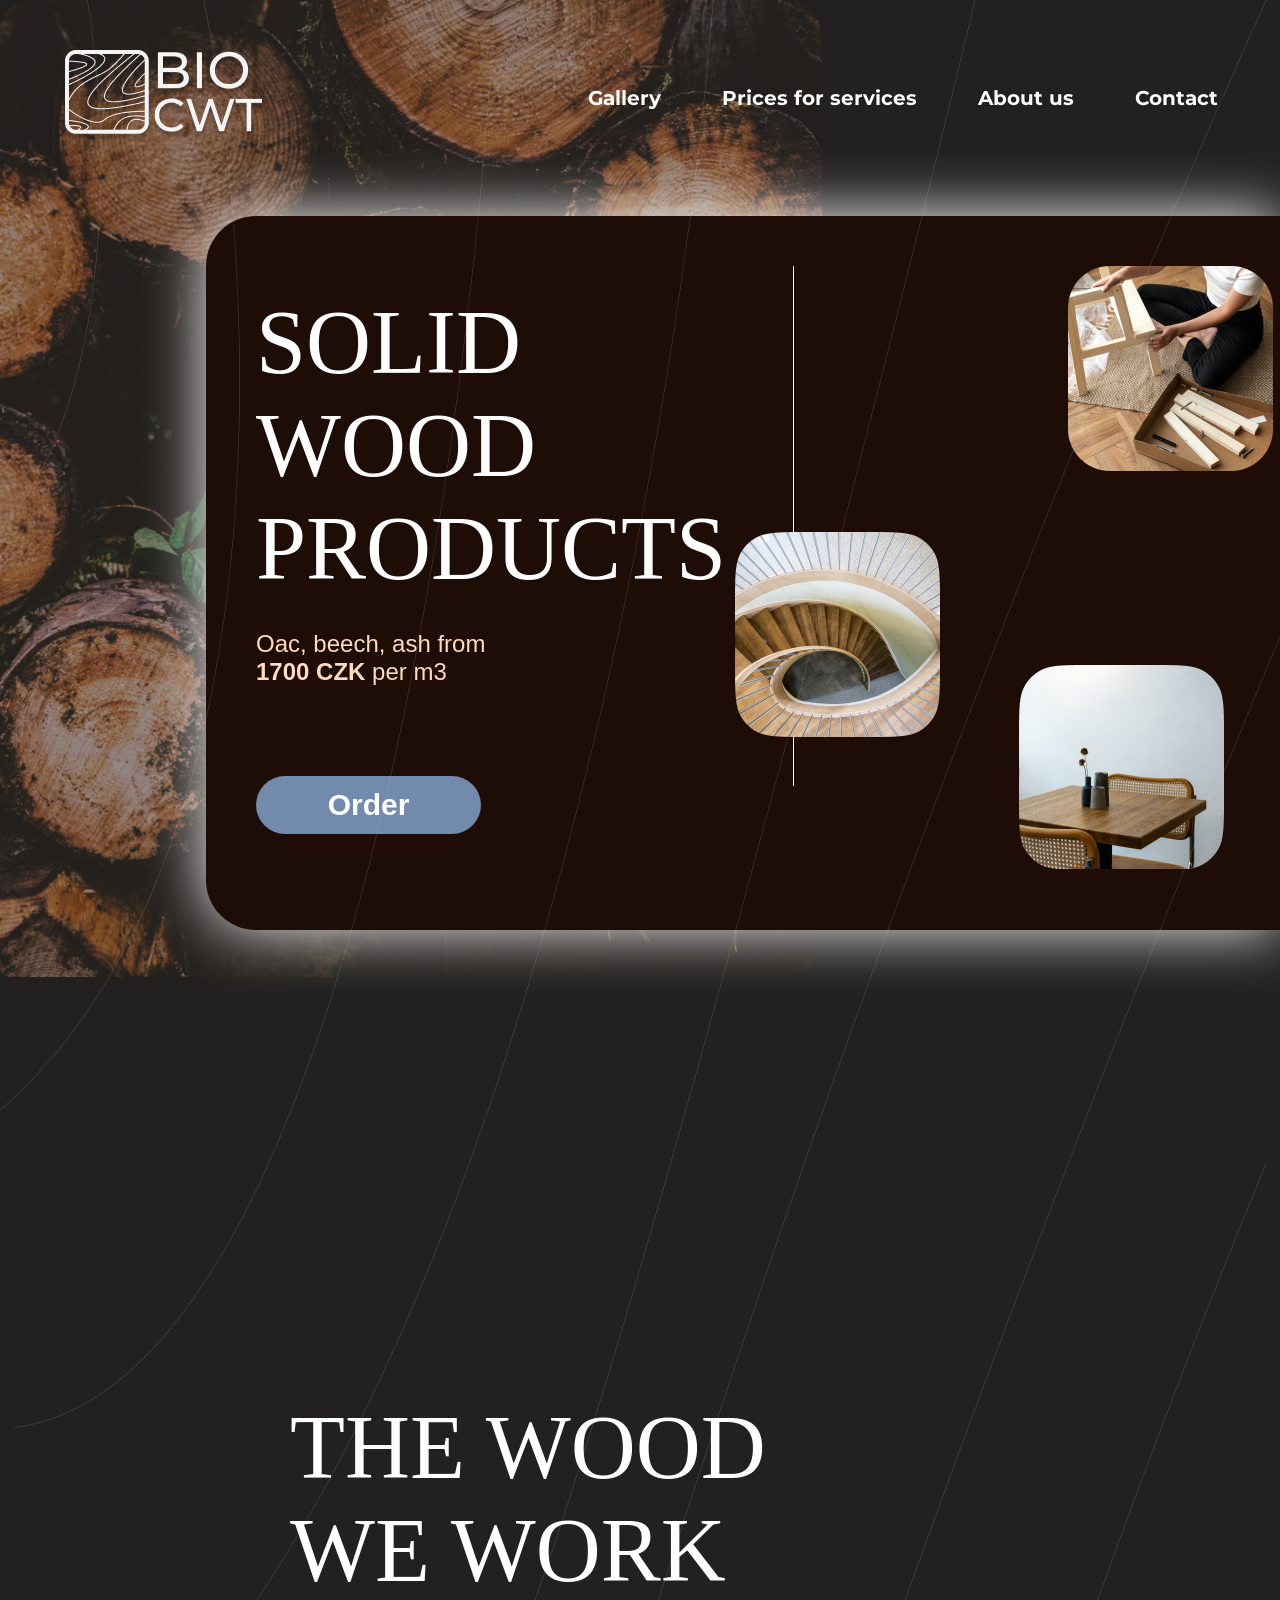
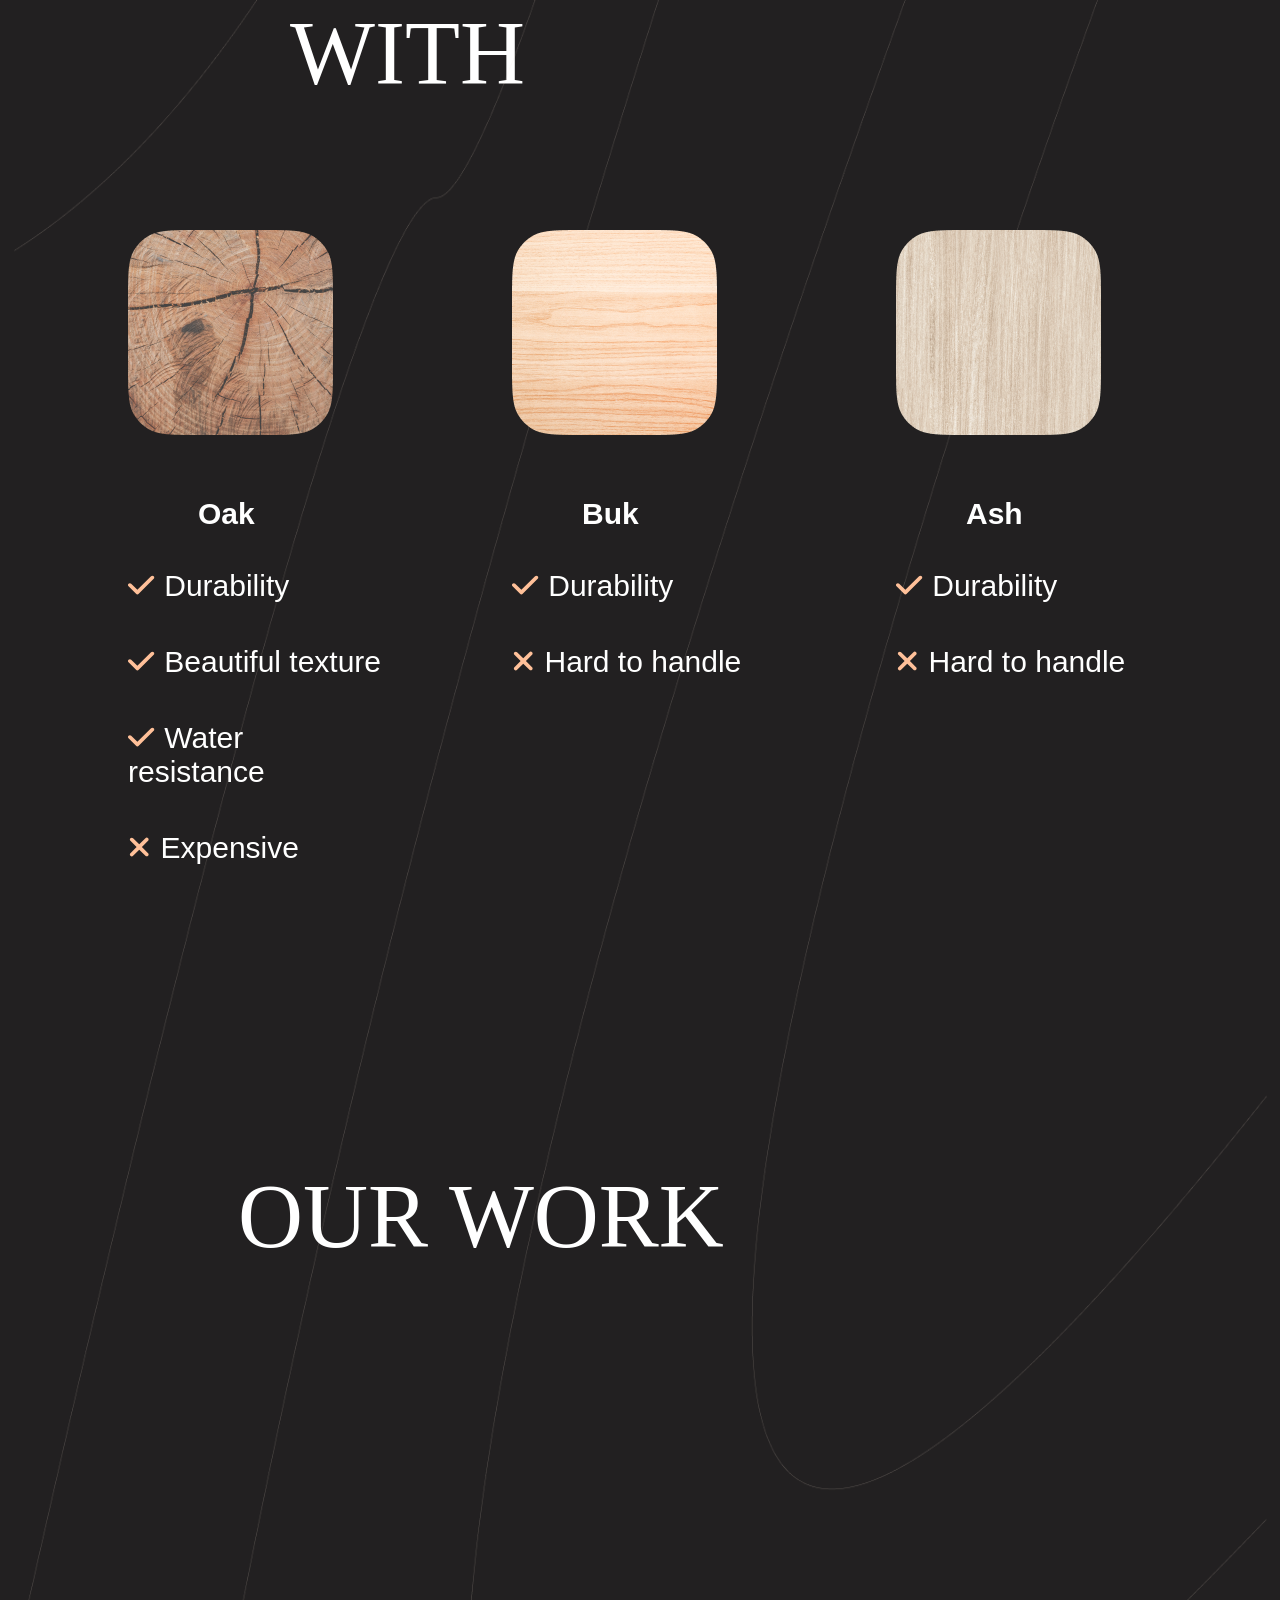
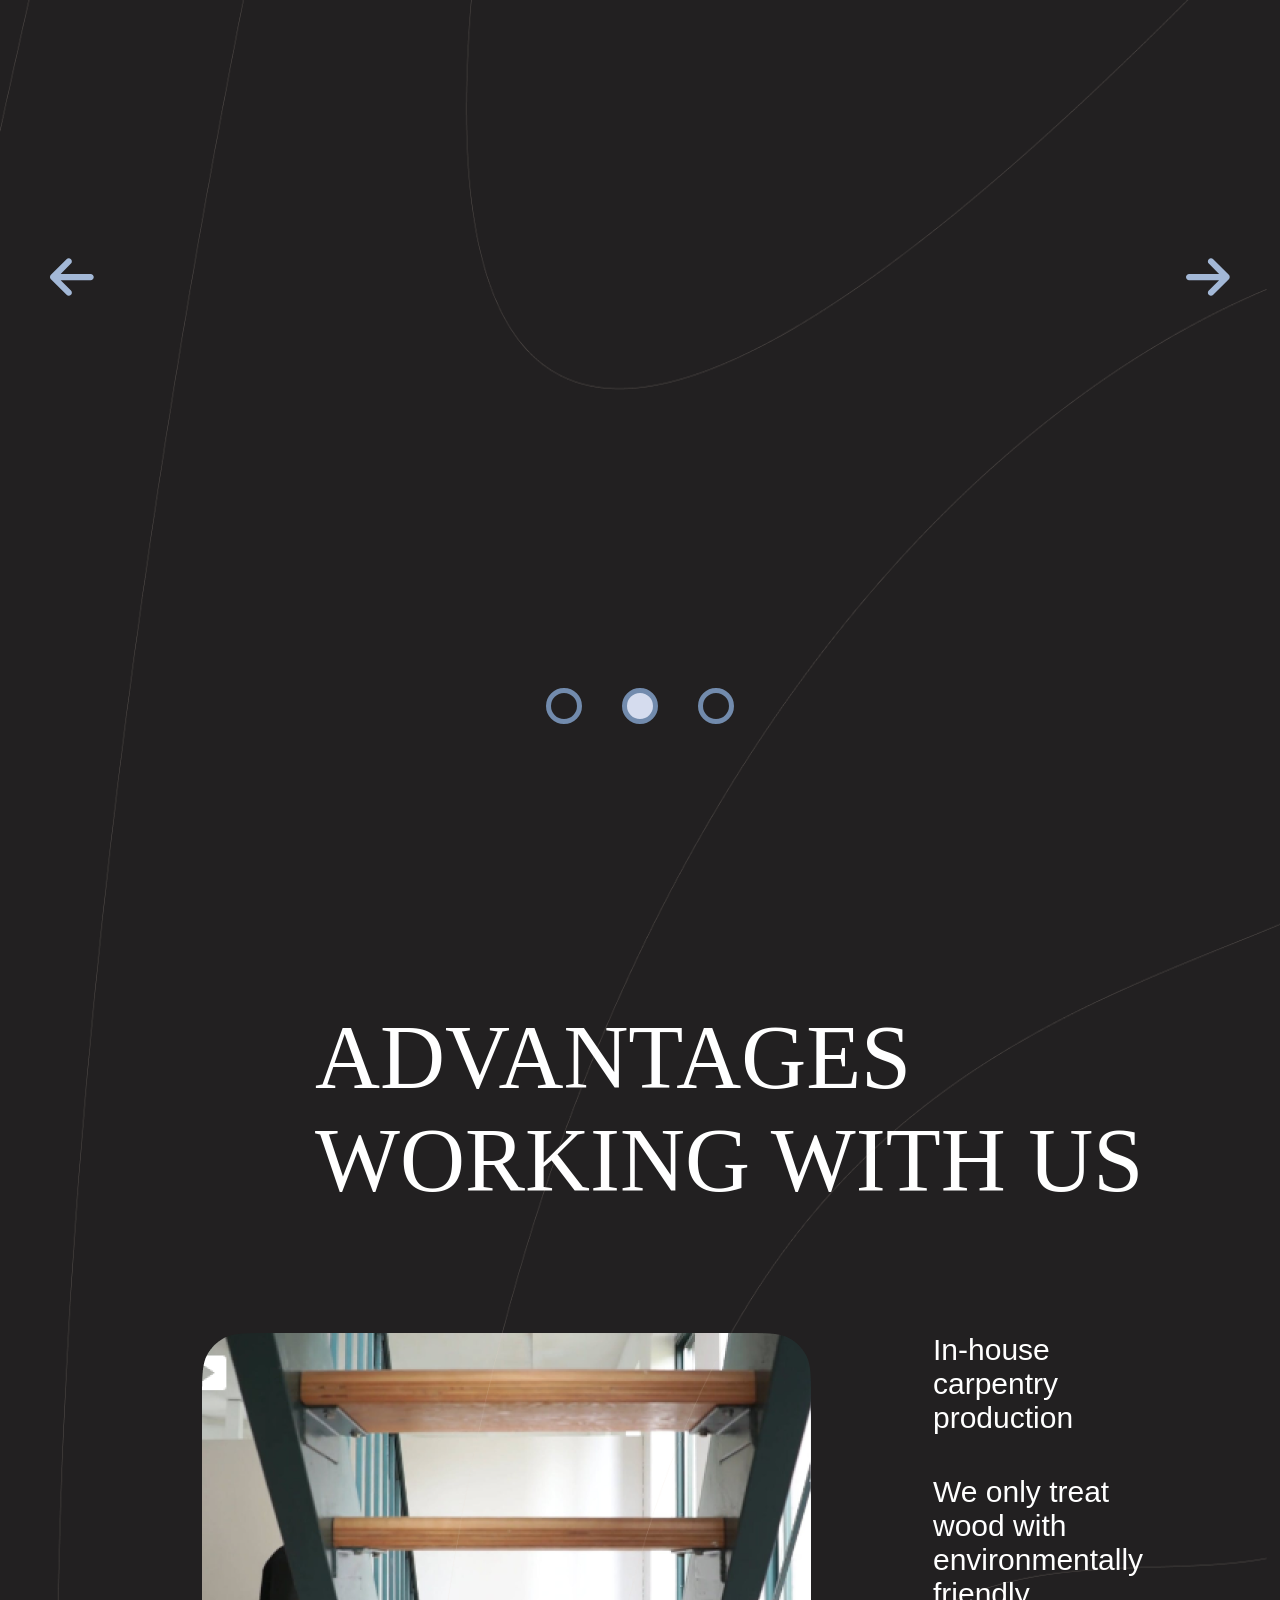
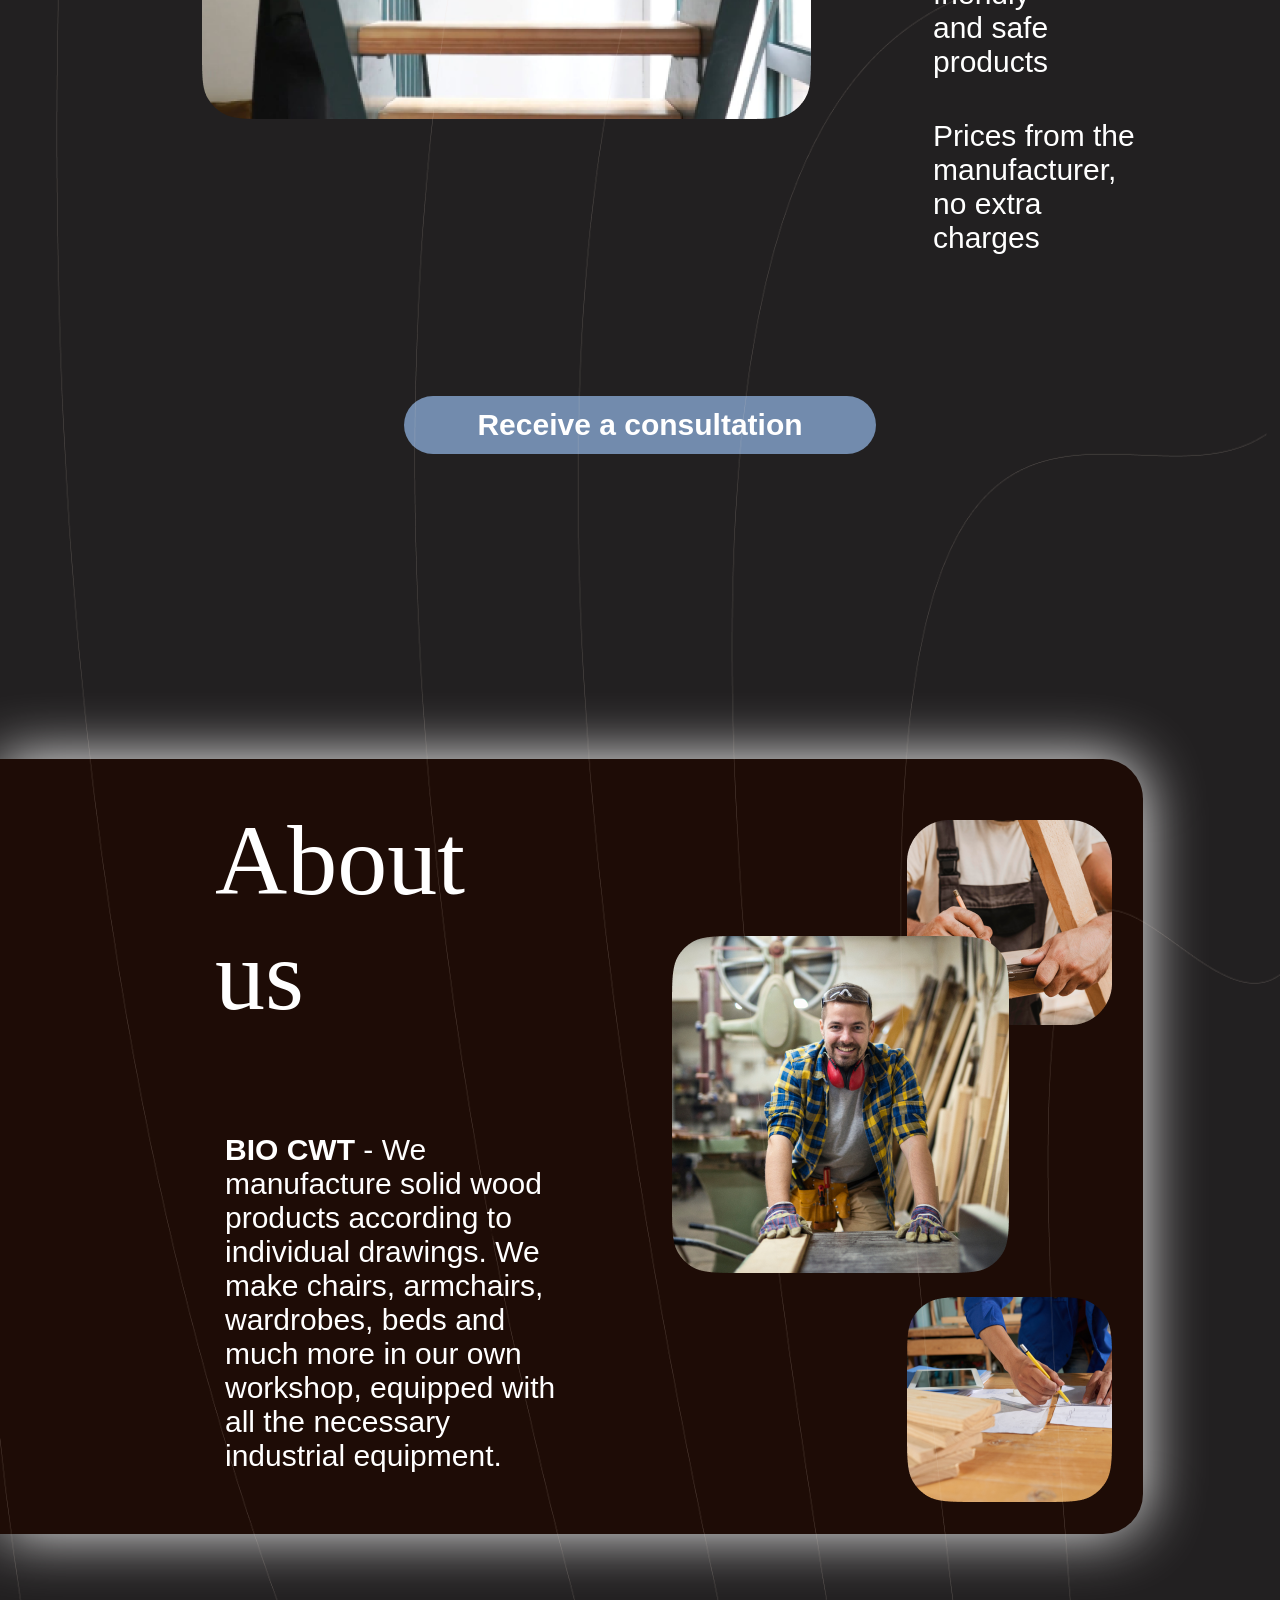
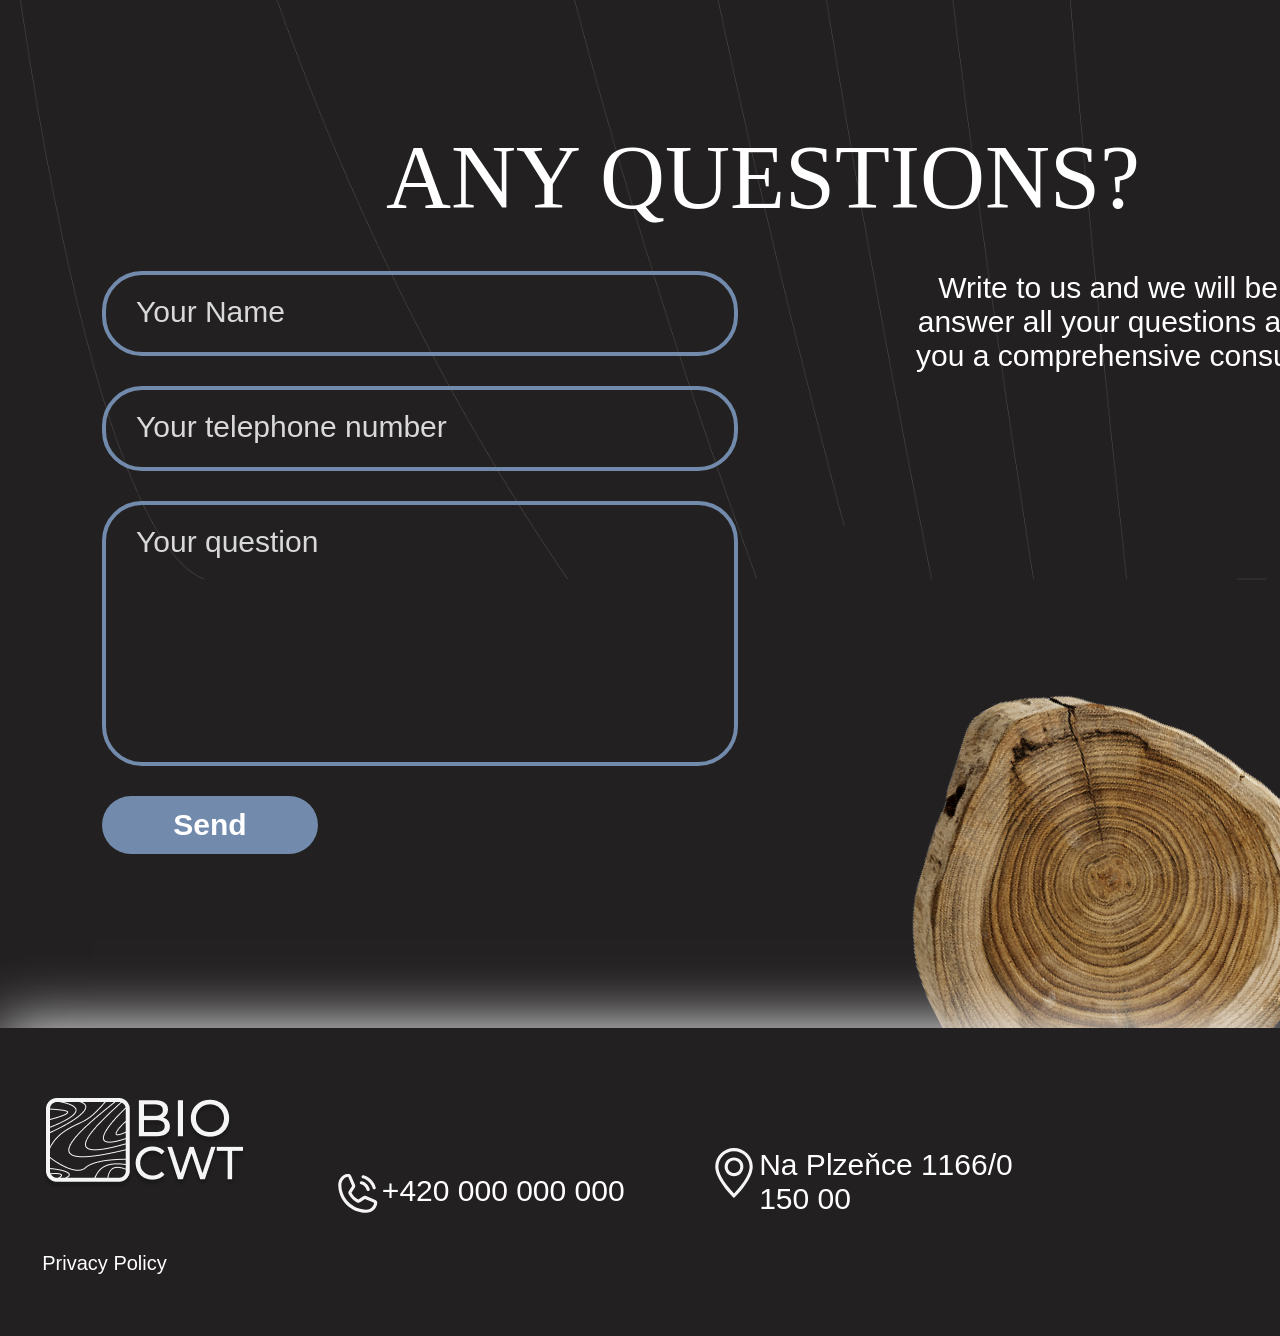
==== Ferhat kuş-figma/index.html @ d2bd080e "Add files via upload" ====
<!DOCTYPE html>
<html lang="en">
  <head>
    <meta charset="UTF-8" />
    <meta name="viewport" content="width=device-width, initial-scale=1.0" />
    <title>Home</title>
    <link rel="stylesheet" href="css/style.css" />
    <link rel="stylesheet" href="css/all.css" />
    <!-- <link rel="preload" href="subset-KyivTypeSans-Medium-.woff2" as="font" type="font/woff2" crossorigin/> -->
    <link rel="preconnect" href="https://fonts.gstatic.com" crossorigin />
    <link href="https://fonts.googleapis.com/css2?family=Montserrat:wght@500&display=swap" rel="stylesheet"/>
  </head>
  <body>
    <!-- Vector.img -->
    <div>
      <img class="vector" src="images/Vector.png" alt="vector" />
    </div>
    <!-- üst -->
    <div class="nav">
      <!-- Navbar -->
      <div class="Navbar">
        <div class="logo"><img src="images/logo.png" alt="" /></div>
        <div class="menu">
          <span><a href="#Gallery">Gallery</a></span>
          <span><a href="#Pricesforservices">Prices for services</a></span>
          <span><a href="#about">About us</a></span>
          <span><a href="#contact">Contact</a></span>
        </div>
      </div>
      <div class="rsm">
        <img src="images/imag.png" class="imag" alt="" />
      </div>
      <!-- SOLİD WOOD PRODUCTS -->
      <div class="mainscreen">
        <div class="main">
          <div class="maintext">
            <h1>SOLID WOOD PRODUCTS</h1>
            <h2>
              Oac, beech, ash from <br />
              <strong>1700 CZK</strong> per m3
            </h2>
            <button>Order</button>
          </div>
          <div class="cizgi"></div>
          <div class="mainrsm">
            <div class="mainrsm1">
              <img src="images/solid1.png" alt="" />
            </div>
            <div class="mainrsm2">
              <span><img src="images/solid2.png" alt="" /></span>
              <img src="images/solid3.png" alt="" />
            </div>
          </div>
        </div>
      </div>
    </div>
    <!-- THE WOOD WE WORK WITH -->
    <div class="THE-WOOD-WE-WORK-WITH">
      <div class="THE-WOOD-WE-WORK-WITH-text">
        <h1>THE WOOD WE WORK WITH</h1>
      </div>
      <div class="THE-WOOD-WE-WORK-WITHcart">
        <div class="cart-Oac">
          <img src="images/cart-1.png" alt="" />
          <strong><h6>Oak</h6></strong>
          <p>
            <i
              class="fa-solid fa-check"
              style="color: #ffc099; margin-right: 10px"
            ></i
            >Durability
          </p>
          <br />
          <p>
            <i
              class="fa-solid fa-check"
              style="color: #ffc099; margin-right: 10px"
            ></i
            >Beautiful texture
          </p>
          <br />
          <p>
            <i
              class="fa-solid fa-check"
              style="color: #ffc099; margin-right: 10px"
            ></i
            >Water resistance
          </p>
          <br />
          <p>
            <i
              class="fa-solid fa-xmark"
              style="color: #ffc099; margin-right: 10px"
            ></i
            >Expensive
          </p>
        </div>
        <div class="cart-Buk">
          <img src="images/cart-2.png" alt="" />
          <strong><h6>Buk</h6></strong>
          <p>
            <i
              class="fa-solid fa-check"
              style="color: #ffc099; margin-right: 10px"
            ></i
            >Durability
          </p>
          <br />
          <p>
            <i
              class="fa-solid fa-xmark"
              style="color: #ffc099; margin-right: 10px"
            ></i
            >Hard to handle
          </p>
        </div>
        <div class="cart-Ash">
          <img src="images/cart-3.png" alt="" />
          <strong><h6>Ash</h6></strong>
          <p>
            <i
              class="fa-solid fa-check"
              style="color: #ffc099; margin-right: 10px"
            ></i
            >Durability
          </p>
          <br />
          <p>
            <i
              class="fa-solid fa-xmark"
              style="color: #ffc099; margin-right: 10px"
            ></i
            >Hard to handle
          </p>
        </div>
      </div>
    </div>
    <!-- Slider -->
    <div class="ourwork" >
      <div class="ourwork-text"><h1>OUR WORK</h1></div>
      <div class="silder-container">
        <div>
          <div class="back">
            <button id="prev"><i class="fa-solid fa-arrow-left" style="background: transparent;"></i></button>
          </div>
          <div class="slider" id="Gallery">
            <div class="slide active"></div>
            <div class="slide"></div>
            <div class="slide"></div>
          </div>
          <div class="indicators">
            <button id="next"><i class="fa-solid fa-arrow-right"></i></button>
          </div>
        </div>
        <div class="dots">
          <span class="dot" onclick="goToSlide(0)"></span>
          <span class="dot" onclick="goToSlide(1)"></span>
          <span class="dot" onclick="goToSlide(2)"></span>
        </div>
      </div>
    </div>
    <!-- acıklama -->
    <div class="aciklamabody">
      <div class="aciklama-text">
        <h1>ADVANTAGES <br />WORKING WITH US</h1>
      </div>
      <div class="aciklama">
        <div class="aciklama-img">
          <img src="images/video.png" alt="" />
        </div>
        <div class="aciklama-yazi">
          <p>
            In-house carpentry <br />
            production
          </p>
          <p>
            We only treat wood with <br />
            environmentally friendly <br />
            and safe products
          </p>
          <p>Prices from the manufacturer, no extra charges</p>
        </div>
      </div>
      <div class="aciklama-btn">
        <button>Receive a consultation</button>
      </div>
    </div>
    <!-- altmenuscreen -->
    <div class="altmenuscreen" id="about">
      <div class="alt-menu">
        <div class="alt-menu-text">
          <h1>About us</h1>
          <p>
            <strong>BIO CWT </strong>- We manufacture solid wood products
            according to individual drawings. We make chairs, armchairs,
            wardrobes, beds and much more in our own workshop, equipped with all
            the necessary industrial equipment.
          </p>
        </div>
        <div class="alt-menu-img">
          <img class="menu-img-2" src="images/about-2.png" alt="" />
          <div class="menu-img-1">
            <img src="images/about-1.png" alt="" />
          </div>
          <div class="menu-img-3">
            <img src="images/about-3.png" alt="" />
          </div>
        </div>
      </div>
    </div>
    <!-- Sorular -->
    <div class="ANY-QUESTIONS" id="Pricesforservices">
      <div class="questions-title"><h1>ANY QUESTIONS?</h1></div>
      <div class="questions-contents">
        <div class="questions-input">
          <input type="text" placeholder="Your Name" />
          <br />
          <input type="number" placeholder="Your telephone number"/>
          <br />
          <input 
            type="text"
            placeholder="Your question"
            style="height: 257px;"
          />
          <br />
          <button>Send</button>
        </div>
        <div class="questions-text">
          <p>
            Write to us and we will be sure to <br />answer all your questions
            and give <br />
            you a comprehensive consultation.
          </p>
          <div class="questions-text-img">
            <img
              src="images/kütük.png"
              style="background-color: rgba(255, 255, 255, 0)"
              alt=""
            />
          </div>
        </div>
      </div>
    </div>
    <!-- footer menu -->
    <footer class="footer"id="contact">
      <div class="footer-menu">
        <div class="footer-logo">
          <img src="images/logo.png" alt="" />
          <p>Privacy Policy</p>
        </div>
        <div class="footer-number">   
          <div>
            <svg class="number" xmlns="http://www.w3.org/2000/svg" width="50" height="60" viewBox="0 10 50 50" fill="none">
            <path d="M29.6289 7.40245C29.6809 7.20383 29.772 7.01757 29.8968 6.8546C30.0217 6.69163 30.1778 6.55522 30.3561 6.45335C30.5344 6.35149 30.7311 6.28623 30.9349 6.26139C31.1388 6.23655 31.3455 6.25264 31.543 6.3087C34.4557 7.0899 37.1116 8.62371 39.244 10.7561C41.3764 12.8885 42.9102 15.5444 43.6914 18.4571C43.7475 18.6546 43.7636 18.8614 43.7387 19.0652C43.7139 19.269 43.6486 19.4658 43.5468 19.644C43.4449 19.8223 43.3085 19.9784 43.1455 20.1033C42.9825 20.2281 42.7963 20.3192 42.5977 20.3712C42.4643 20.4098 42.3263 20.4295 42.1875 20.4298C41.8426 20.4278 41.5081 20.3118 41.2361 20.0998C40.9641 19.8878 40.7698 19.5918 40.6836 19.2579C40.0338 16.8796 38.7751 14.7117 37.0317 12.9684C35.2884 11.225 33.1205 9.96629 30.7422 9.31651C30.5418 9.26668 30.3535 9.17714 30.1883 9.05319C30.0232 8.92924 29.8846 8.7734 29.7808 8.59491C29.677 8.41642 29.61 8.21891 29.5839 8.01408C29.5578 7.80925 29.5731 7.60126 29.6289 7.40245ZM29.1211 15.3517C30.4431 15.7136 31.6481 16.4136 32.6173 17.3828C33.5865 18.352 34.2865 19.557 34.6484 20.879C34.7316 21.2146 34.925 21.5125 35.1977 21.725C35.4704 21.9375 35.8066 22.0523 36.1523 22.0509C36.2848 22.0522 36.4167 22.0324 36.543 21.9923C36.7434 21.9425 36.9317 21.8529 37.0968 21.729C37.262 21.605 37.4006 21.4492 37.5044 21.2707C37.6082 21.0922 37.6751 20.8947 37.7012 20.6899C37.7273 20.485 37.712 20.277 37.6562 20.0782C37.163 18.2218 36.1879 16.5287 34.8296 15.1705C33.4714 13.8122 31.7783 12.8371 29.9219 12.3439C29.7181 12.2696 29.501 12.2386 29.2846 12.2528C29.0681 12.2671 28.857 12.3262 28.6646 12.4265C28.4723 12.5268 28.3029 12.666 28.1674 12.8353C28.0318 13.0047 27.9329 13.2004 27.8771 13.41C27.8213 13.6196 27.8098 13.8385 27.8432 14.0529C27.8767 14.2672 27.9544 14.4722 28.0714 14.6549C28.1884 14.8375 28.3422 14.9938 28.5229 15.1138C28.7036 15.2337 28.9073 15.3147 29.1211 15.3517ZM45.2344 34.1993C44.8889 36.8368 43.5973 39.2591 41.5999 41.0159C39.6025 42.7726 37.035 43.7442 34.375 43.7501C18.8672 43.7501 6.25 31.1329 6.25 15.6251C6.25586 12.9651 7.22749 10.3977 8.98422 8.40022C10.741 6.40279 13.1633 5.11125 15.8008 4.76573C16.4731 4.69118 17.1518 4.83274 17.7382 5.16988C18.3247 5.50702 18.7886 6.0222 19.0625 6.64073L22.9883 15.8009C23.1919 16.2764 23.2736 16.7952 23.2258 17.3102C23.1781 17.8252 23.0024 18.3202 22.7148 18.7501L19.4727 23.711C20.9408 26.6905 23.3599 29.0958 26.3477 30.547L31.25 27.2853C31.6795 26.9958 32.1757 26.8205 32.6917 26.7761C33.2077 26.7317 33.7266 26.8195 34.1992 27.0314L43.3594 30.9376C43.9779 31.2115 44.4931 31.6754 44.8302 32.2619C45.1674 32.8483 45.3089 33.527 45.2344 34.1993ZM42.1289 33.8087L32.9687 29.9025L28.0859 33.1642C27.6367 33.4612 27.1182 33.637 26.581 33.6747C26.0437 33.7123 25.5058 33.6105 25.0195 33.379C21.3807 31.6188 18.4374 28.6892 16.6602 25.0587C16.4258 24.574 16.3207 24.0371 16.3549 23.4998C16.3891 22.9626 16.5616 22.4433 16.8555 21.9923L20.1172 17.0314L16.1914 7.8712C14.3065 8.1135 12.5746 9.03451 11.3199 10.4618C10.0652 11.8891 9.37374 13.7247 9.375 15.6251C9.38017 22.2539 12.0158 28.6098 16.703 33.2971C21.3903 37.9844 27.7462 40.6199 34.375 40.6251C36.2754 40.6264 38.111 39.9349 39.5383 38.6802C40.9656 37.4255 41.8866 35.6936 42.1289 33.8087Z" fill="#F5F5F5"/>
             </svg>
            </div>
          +420 000 000 000
        </div>
        <div class="footer-local">
          <!-- <i
            class="fa-solid fa-location-dot"
            style="
              color: #ffffff;
              margin: 30px 20px 0 0;
              background-color: rgba(255, 255, 255, 0);
            "
          ></i> -->
          <svg xmlns="http://www.w3.org/2000/svg" width="50" height="50" viewBox="0 0 50 50" fill="none">
            <g clip-path="url(#clip0_30_135)">
            <path d="M38.0188 27.9375C36.3813 31.2562 34.1625 34.5625 31.8938 37.5312C29.7416 40.3301 27.4403 43.011 25 45.5625C22.5596 43.0111 20.2584 40.3301 18.1063 37.5312C15.8375 34.5625 13.6188 31.2562 11.9813 27.9375C10.325 24.5844 9.375 21.4438 9.375 18.75C9.375 14.606 11.0212 10.6317 13.9515 7.70146C16.8817 4.7712 20.856 3.125 25 3.125C29.144 3.125 33.1183 4.7712 36.0485 7.70146C38.9788 10.6317 40.625 14.606 40.625 18.75C40.625 21.4438 39.6719 24.5844 38.0188 27.9375ZM25 50C25 50 43.75 32.2313 43.75 18.75C43.75 13.7772 41.7746 9.00805 38.2583 5.49175C34.7419 1.97544 29.9728 0 25 0C20.0272 0 15.2581 1.97544 11.7417 5.49175C8.22544 9.00805 6.25 13.7772 6.25 18.75C6.25 32.2313 25 50 25 50Z" fill="#F5F5F5"/>
            <path d="M25 25C23.3424 25 21.7527 24.3415 20.5806 23.1694C19.4085 21.9973 18.75 20.4076 18.75 18.75C18.75 17.0924 19.4085 15.5027 20.5806 14.3306C21.7527 13.1585 23.3424 12.5 25 12.5C26.6576 12.5 28.2473 13.1585 29.4194 14.3306C30.5915 15.5027 31.25 17.0924 31.25 18.75C31.25 20.4076 30.5915 21.9973 29.4194 23.1694C28.2473 24.3415 26.6576 25 25 25ZM25 28.125C27.4864 28.125 29.871 27.1373 31.6291 25.3791C33.3873 23.621 34.375 21.2364 34.375 18.75C34.375 16.2636 33.3873 13.879 31.6291 12.1209C29.871 10.3627 27.4864 9.375 25 9.375C22.5136 9.375 20.129 10.3627 18.3709 12.1209C16.6127 13.879 15.625 16.2636 15.625 18.75C15.625 21.2364 16.6127 23.621 18.3709 25.3791C20.129 27.1373 22.5136 28.125 25 28.125Z" fill="#F5F5F5"/>
            </g>
            <defs>
            <clipPath id="clip0_30_135">
            <rect width="50" height="50" fill="white"/>
            </clipPath>
            </defs>
            </svg>
          <p>
            Na Plzeňce 1166/0 <br />
            150 00
          </p>
        </div>
      </div>
    </footer>
    <script src="js/app.js"></script>
    <script src="js/all.js"></script>
  </body>
</html>
---- Ferhat kuş-figma/css/style.css ----
/* @font-face {
    font-family: 'KyivType Sans Medium';
    src: url('subset-KyivTypeSans-Medium-.woff2') format('woff2'),
        url('subset-KyivTypeSans-Medium-.woff') format('woff');
    font-weight: 400;
} */
* {
    margin: 0;
    padding: 0;
    background-color: #222021;
    background-position: left;
    background-attachment: fixed;
    background-repeat: no-repeat;
}

/* Vector.img */
.vector {
    position: absolute;
    z-index: 99;
    width: 100%;
    height: 6980px;
    top: 0;
    left: 0;
    background: transparent;
}

/* Navbar */
.nav {
    width: 100%;
    height: 1080px;
}

.Navbar {
    margin-top: 50px;
    background: transparent;
    display: flex;
    align-items: center;
    justify-content: space-around;
}

.logo {
    background: transparent;
    margin-left: -100px;
    z-index: 1;
}

.logo img {
    background: transparent;
}

.menu {
    background: transparent;
    color: white;
    z-index: 1;
    margin-right: -156px;
    cursor: pointer;
    position: relative;
    z-index: 999;
   
}

.menu span {
    font-family: "montserrat";
    font-size: 20px;
    font-weight: bold;
    stroke: black;
    margin-right: 57px;
    background: transparent;
    

}

.menu a {
    background: transparent;
    text-decoration: none;
    color: white;
}

.rsm {
    width: 64.2%;
    height: 1068px;
    overflow: hidden;
    position: absolute;
    top: 0;
    border-radius: 30px;
}

.imag {
    width: 100%;
}

.mainscreen {
    margin-top: 70px;
    display: flex;
    justify-content: right;
}

.main {
    border: 0px solid white;
    box-shadow: 0 0px 60px 0 rgb(255, 255, 255), 0 10px 20px 0 rgba(0, 0, 0, 0.336);
    position: absolute;
    z-index: 2;
    width: 80%;
    height: 714px;
    border-radius: 50px 0 0 50px;
    background-color: #1E0C06;
    display: flex;
    padding-left: 50px;
}

.maintext {
    margin-top: 75px;
    width: 50%;
    background: transparent;
    padding-right: 50px;
}

.maintext h1 {
    color: white;
    background: transparent;
    font-size: 90px;
    font-family: 'KyivType Sans Medium';
    font-weight: normal;
    margin-bottom: 30px;
}

.maintext h2 {
    background: transparent;
    color: #FFDBBB;
    font-weight: 400;
    font-family: 'Inter', sans-serif;
}

.maintext h2 strong {
    font-family: 'Inter', sans-serif;
    background: transparent;
}

.maintext button {
    margin-top: 90px;
    border: none;
    color: white;
    font-family: 'Inter', sans-serif;
    font-weight: bold;
    font-size: 30px;
    border-radius: 50px;
    width: 225px;
    height: 58px;
    background-color: #728BAD;
}

.cizgi {
    margin-top: 50px;
    width: 1px;
    height: 520px;
    background-color: white;
}

.mainrsm {
    width: 50%;
    background: transparent;
}

.mainrsm1 {
    padding-left: 275px;
    width: 50%;
    margin-bottom: 190px;
    background: transparent;
}

.mainrsm1 img {
    margin-top: 50px;
    background-color: rgba(255, 255, 255, 0);
}

.mainrsm2 {
    display: flex;
    justify-content: space-evenly;
    background: transparent;
}

.mainrsm2 img {
    margin-left: 170px;
    background: transparent;
}

.mainrsm2 span {
    background: transparent;
    position: absolute;
    right: 340px;
    top: 316px;
}

/* THE-WOOD-WE-WORK-WITH*/
.THE-WOOD-WE-WORK-WITH {
    width: 100%;
    margin-top: 266px;
}

.THE-WOOD-WE-WORK-WITH-text h1 {
    font-size: 90px;
    font-weight: normal;
    margin-bottom: 125px;
    margin-left: 290px;
    margin-right: 452px;
    color: white;
    font-family: 'KyivType Sans Medium';
}

.THE-WOOD-WE-WORK-WITHcart {
    font-family: 'Inter', sans-serif;
    width: 100%;
    display: flex;
    justify-content: space-evenly;
}

.cart-Oac {
    width: 20%;
    color: white;
}

.cart-Oac img {
    margin-bottom: 20px;
}

.cart-Oac h6 {
    margin: 38px;
    margin-left: 70px;
    font-size: 30px;
    font-weight: bold;
}

.cart-Oac p {
    margin-top: 24px;
    font-weight: normal;
    font-size: 30px;
}

.cart-Buk {
    width: 20%;
    color: white;
}

.cart-Buk img {
    margin-bottom: 20px;
}

.cart-Buk h6 {
    margin: 38px;
    margin-left: 70px;
    font-size: 30px;
    font-weight: bold;
}

.cart-Buk p {
    margin-top: 24px;
    font-weight: normal;
    font-size: 30px;
}

.cart-Ash {
    width: 20%;
    margin-bottom: 10px;
    color: white;
}

.cart-Ash img {
    margin-bottom: 20px;
}

.cart-Ash h6 {
    margin: 38px;
    margin-left: 70px;
    font-size: 30px;
    font-weight: bold;
}

.cart-Ash p {
    margin-top: 24px;
    font-weight: normal;
    font-size: 30px;
}

/* Slider */
.ourwork {
    position: relative;
    width: 100%;
}

.ourwork-text h1 {
    margin: 300px 0 120px 238px;
    color: white;
    font-size: 90px;
    font-weight: normal;
    font-family: 'KyivType Sans Medium';
}

button:focus {
    outline: 0;
}

.slider-conainer {
    display: flex;
    align-items: center;
    justify-content: space-evenly;
    background: transparent;
}

.slider {
    background: transparent;
    position: relative;
    width: 90%;
    height: 100vh;
    overflow: hidden;
    border-radius: 40px;
    bottom: 26px;
}

.slide {
    background: transparent;
    border-radius: 40px;
    position: absolute;
    top: 0;
    left: 140px;
    width: 100%;
    height: 98%;
    opacity: 0;
    transition: opacity .4s linear;
}

.active {
    opacity: 1;
}

.slide:nth-child(1) {
    background: url('https://picsum.photos/1130/754.jpg') no-repeat center/cover;
}

.slide:nth-child(2) {
    background: url('/images/slider1.png') no-repeat center/cover;
}

.slide:nth-child(3) {
    background: url('https://picsum.photos/1130/754') no-repeat center/cover;
}

.indicators {
    background: transparent;
    z-index: 999;
    position: absolute;
    bottom: 400px;
    right: 20px;
}

.indicators button {
    padding: 20px 30px;
    font-size: 50px;
    background: transparent;
    color: #A3B8D7;
    border: 0;
    cursor: pointer;
}

.back {
    background: transparent;
    z-index: 999;
    position: absolute;
    bottom: 400px;
    left: 20px;
    align-items: center;
}

.back button {
    position: relative;
    padding: 20px 30px;
    font-size: 50px;
    background: transparent;
    color: #A3B8D7;
    border: 0;
    height: 100%;

    cursor: pointer;
}

.dots {
    margin-bottom: 278px;
    text-align: center;
    background: transparent;
    position: relative;
    z-index: 999;
}

.dot {
    width: 26px;
    height: 26px;
    border-radius: 50%;
    border: 5px solid #728BAD;
    display: inline-block;
    background: transparent;
    margin: 0 18px;
    cursor: pointer;
}

.dot.active {
    background-color: #D5DCEE;
}

/* acıklama */
.aciklamabody {
    width: 100%;
    align-items: center;
    justify-content: center;
    margin-bottom: 305px;
}

.aciklama-text h1 {
    margin: 0 0 121px 315px;
    color: white;
    font-size: 90px;
    font-weight: normal;
    font-family: 'KyivType Sans Medium';
}

.aciklama {
    margin: 101px;
    display: flex;
    width: 80%;
    justify-content: space-between;
}

.aciklama-img {
    margin-left: 101px;
    margin-right: 122px;
    width: 609px;
    height: 386px;
}

.aciklama-yazi {
    font-family: 'Inter', sans-serif;
    width: 50%;
    word-wrap: break-word;
    color: white;
    font-size: 30px;
    font-weight: normal;
}

.aciklama-yazi p {
    margin-bottom: 40px;
}

.aciklama-btn {
    text-align: center;
}

.aciklamabody button {
    color: white;
    font-family: 'Inter', sans-serif;
    font-size: 30px;
    font-weight: bold;
    align-items: center;
    justify-content: center;
    width: 472px;
    height: 58px;
    border: none;
    border-radius: 40px;
    background-color: #728BAD;
}

/* altmenuscreen*/
.altmenuscreen {
    width: 100%;
    display: flex;
    margin-bottom: 192px;
}

.alt-menu {
    border: 0px solid white;
    box-shadow: 0 0px 60px 0 rgb(255, 255, 255), 0 10px 20px 0 rgba(0, 0, 0, 0.336);
    width: 89.3%;
    height: 775px;
    display: flex;
    border-radius: 0 40px 40px 0;
    justify-content: left;
    background-color: #1E0C06;
}

.alt-menu-text {
    font-family: 'Inter', sans-serif;
    color: white;
    background: transparent;
    width: 50%;
}

.alt-menu-text h1 {
    font-family: 'KyivType Sans Medium';
    margin-top: 44px;
    margin-bottom: 100px;
    font-size: 100px;
    font-weight: normal;
    margin-left: 215px;
    background: transparent;
}

.alt-menu-text strong {
    font-size: 30PX;
    background: transparent;
}

.alt-menu-text P {
    background: transparent;
    margin-left: 225px;
    font-weight: normal;
    font-size: 30PX;
}

.alt-menu-img {
    width: 50%;
    background: transparent;
}

.menu-img-1 {
    background: transparent;
    margin: 0 0 200px 335px;
    justify-content: right;
}

.menu-img-1 img {
    margin-top: 61px;
    background: transparent;
}

.menu-img-2 {
    margin: 177px 0 0 100px;
    position: absolute;
    z-index: 1;
    border-radius: 2px solid black;
    background: transparent;
}

.menu-img-3 {
    background: transparent;
    margin: 0 0 200px 335px;
    justify-content: right;
}

.menu-img-3 img {
    margin-top: 68px;
    background: transparent;
}

/* Sorular */
.ANY-QUESTIONS {
    width: 100%;
}

.questions-title {
    width: 100%;
}

.questions-title h1 {
    font-family: 'KyivType Sans Medium';
    font-size: 90px;
    font-weight: normal;
    color: white;
    text-align: end;
    margin-bottom: 42px;
    margin-right: 140px;
}

.questions-contents {
    width: 100%;
    display: flex;
    justify-content: space-evenly;
}

.questions-input {
    width: 50%;
    margin-left: 102px;
    position: relative;
    z-index: 999;
    background: transparent;
    
}

.questions-input input[type=text] {
    background: transparent;
    padding-left: 30px;
    margin-bottom: 30px;
    color: White;
    font-size: 30px;
    font-weight: normal;
    font-family: 'Inter', sans-serif;
    width: 598px;
    height: 77px;
    outline: none;
    border-radius: 40px;
    border: 4px solid #728BAD;
}

.questions-input input[type="number"]{
    -moz-appearance: textfield;
    background: transparent;
    padding-left: 30px;
    margin-bottom: 30px;
    color: White;
    font-size: 30px;
    font-weight: normal;
    font-family: 'Inter', sans-serif;
    width: 598px;
    height: 77px;
    outline: none;
    border-radius: 40px;
    border: 4px solid #728BAD;
}
.questions-input input[type="number"]::-webkit-outer-spin-button,
input[type="number"]::-webkit-inner-spin-button{
    -webkit-appearance: none;
    margin: 0 ;
}
::placeholder {
    position: absolute; 
    top: 10px; 
    left: 20px; 
    padding: 10px; 
    background-color: transparent; 
    color: #D9D9D9;
}

.questions-input button {
    border: none;
    color: white;
    font-family: 'Inter', sans-serif;
    font-weight: bold;
    font-size: 30px;
    border-radius: 50px;
    width: 216px;
    margin-bottom: 109px;
    height: 58px;
    background-color: #728BAD;
}

.questions-text {
    width: 50%;
    margin-right: 140px;
    color: white;
    text-align: end;
    font-size: 30px;
    font-weight: normal;
    font-family: 'Inter', sans-serif;
}

.questions-text-img img {
    position: relative;
    left: 45px;
    top: 200px;
}

/* footer menu */
.footer-menu {
    border: 0px solid white;
    box-shadow: 0 0px 60px 0 rgb(255, 255, 255), 0 10px 20px 0 rgba(0, 0, 0, 0.336);
    position: absolute;
    display: flex;
    align-items: center;
    justify-content: space-around;
    width: 100%;
    background-color: #222021;
}

.footer-logo {
    background: transparent;
}

.footer-logo img {
    margin-top: 70px;
    margin-bottom: 58px;
    background: transparent;
}

.footer-logo p {
    background: transparent;
    color: white;
    font-size: 20px;
    margin-bottom: 61px;
    font-weight: normal;
    font-family: 'Inter', sans-serif;
}

.footer-number {
    font-weight: normal;
    font-family: 'Inter', sans-serif;
    color: white;
    font-size: 30px;
    display: flex;
    margin-top: 50px;
    justify-content: center;
    background: transparent;
}

.footer-local {
    display: flex;
    background: transparent;
    font-weight: normal;
    font-family: 'Inter', sans-serif;
    color: white;
    font-size: 30px;
    margin-right: 225px;
}

.footer-local p {
    background: transparent;
}
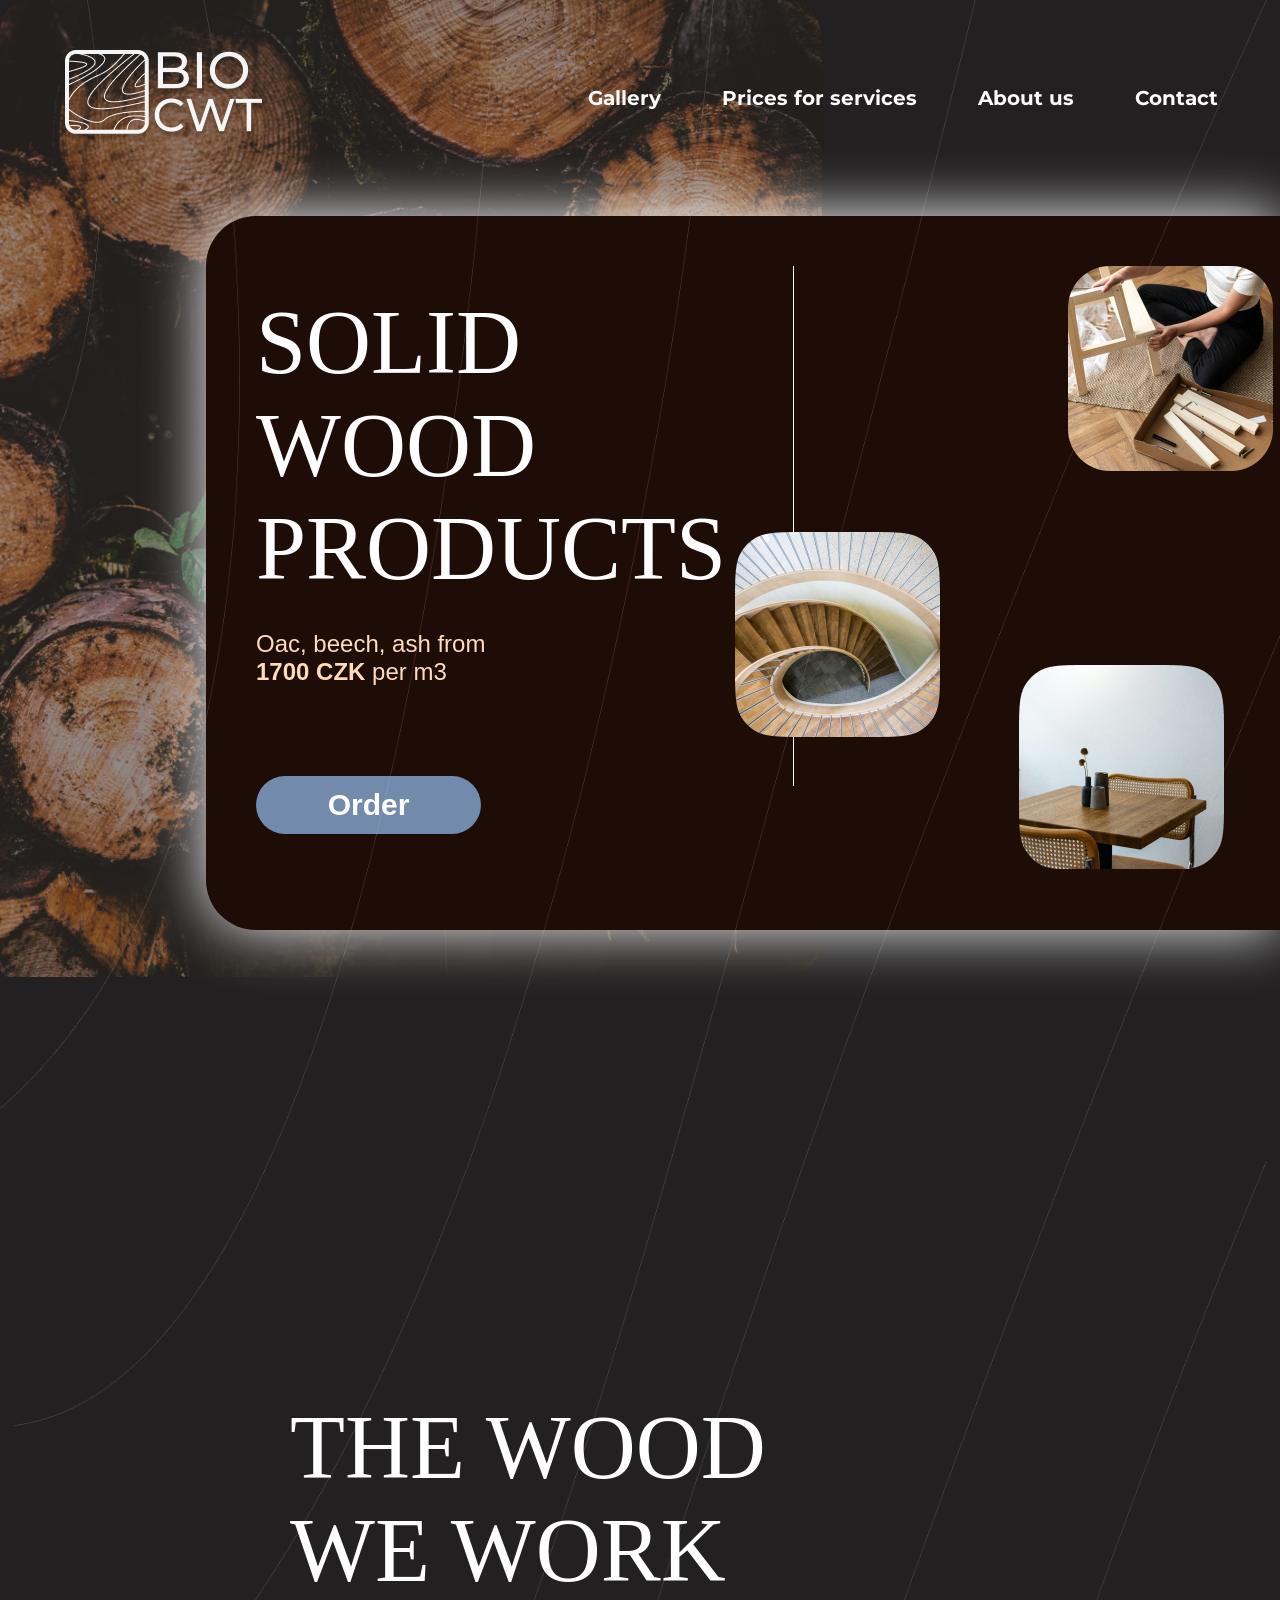
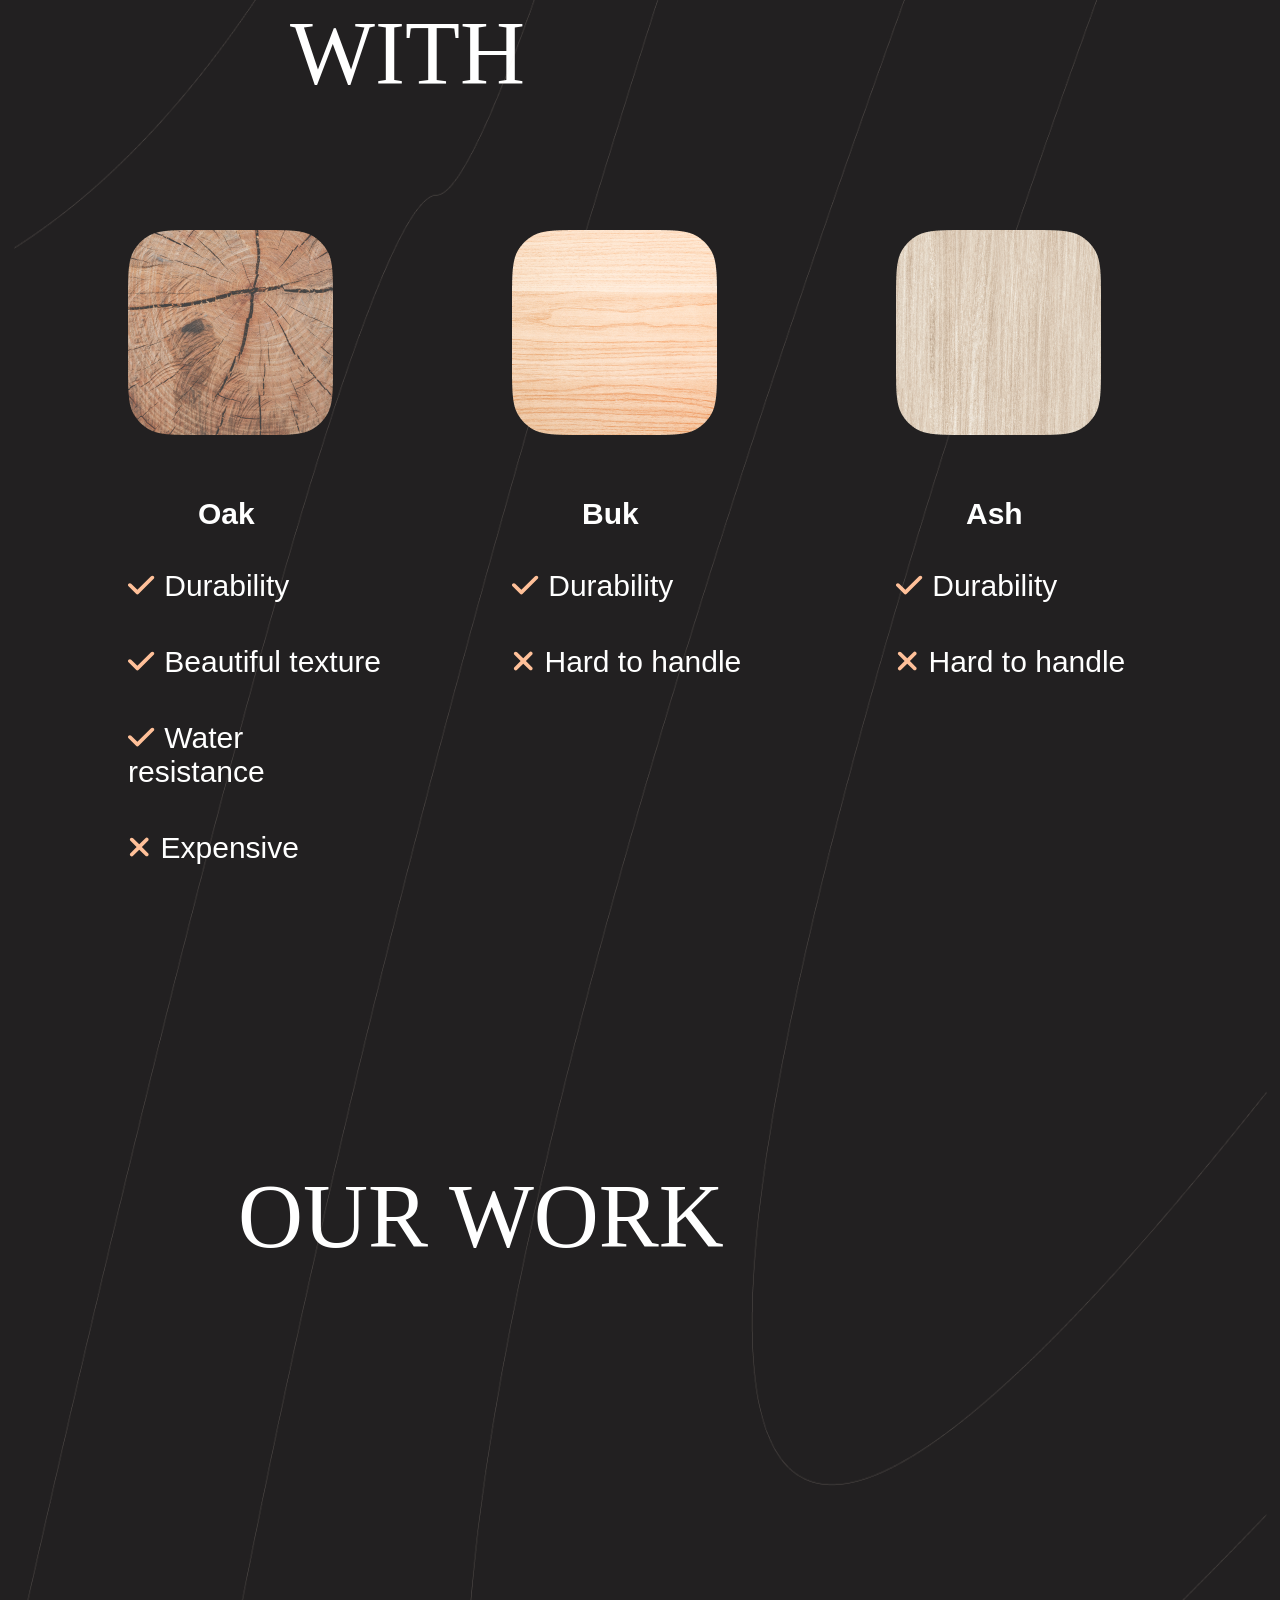
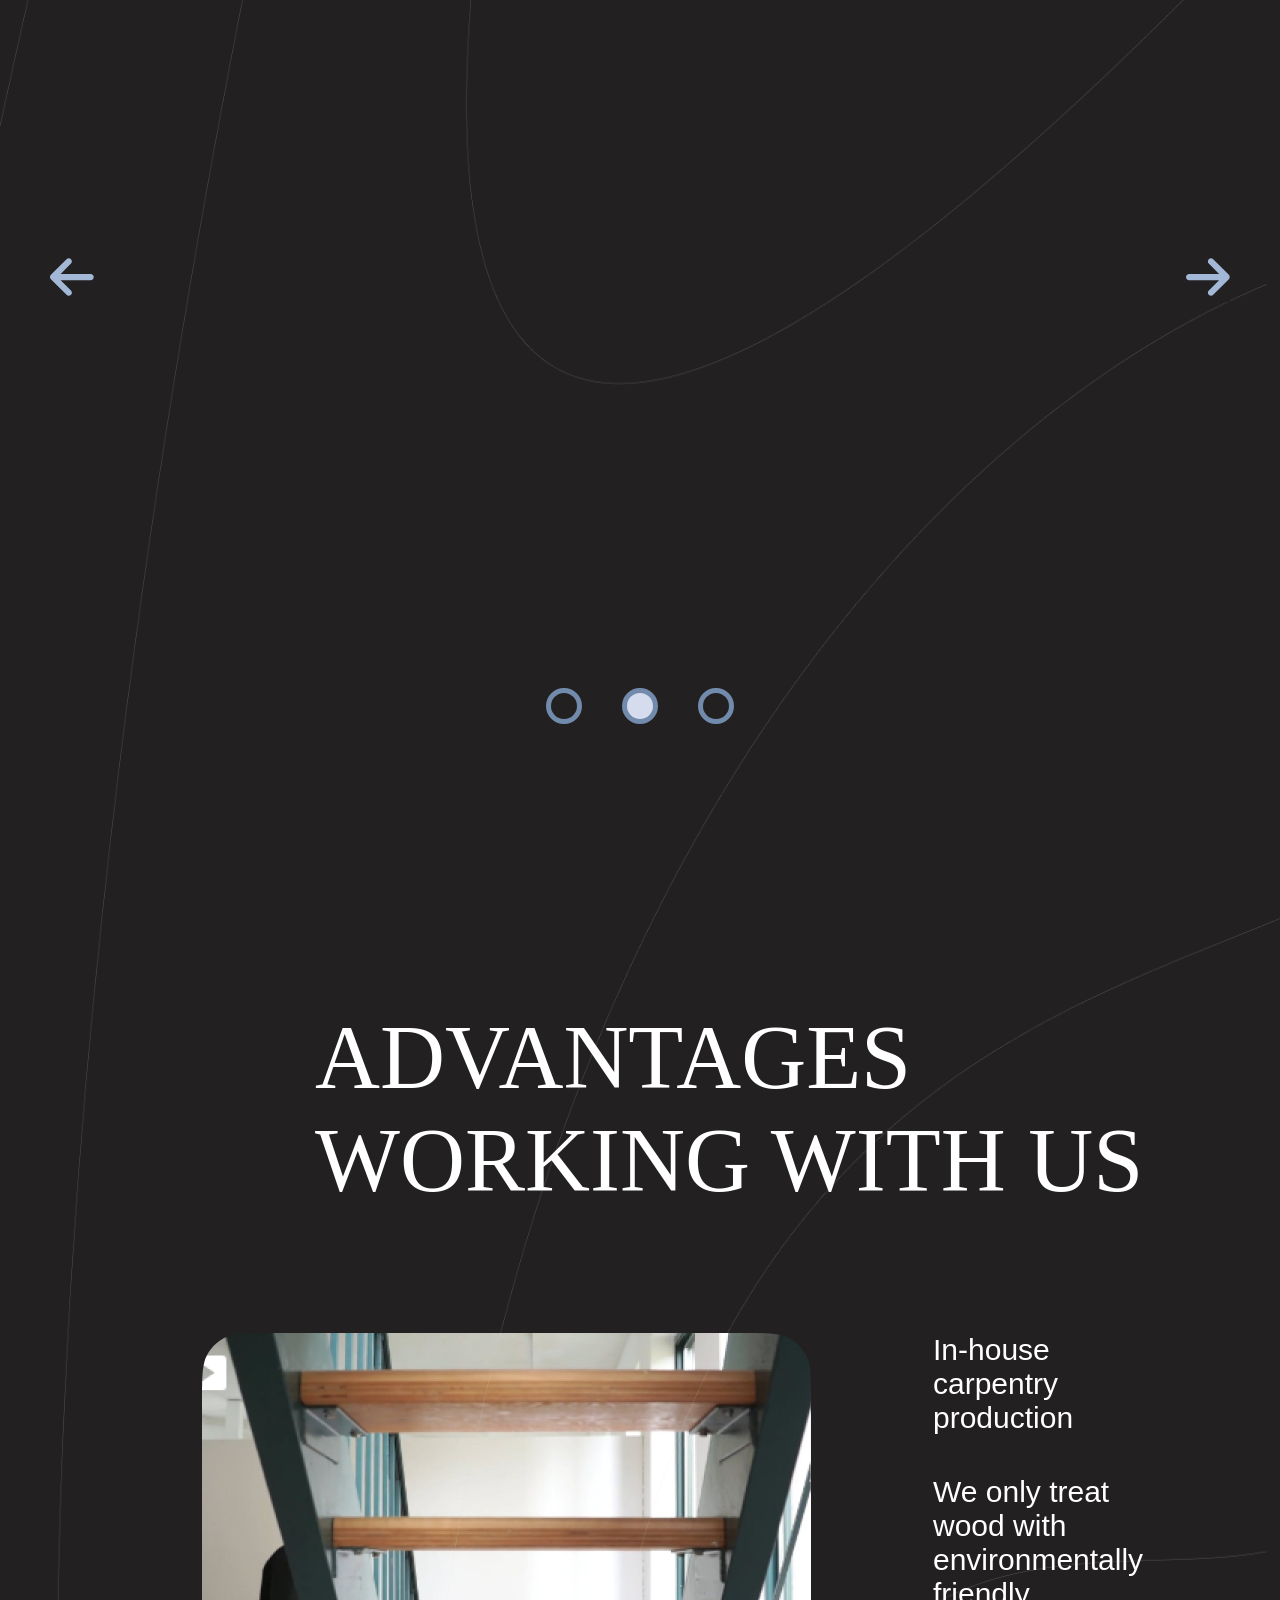
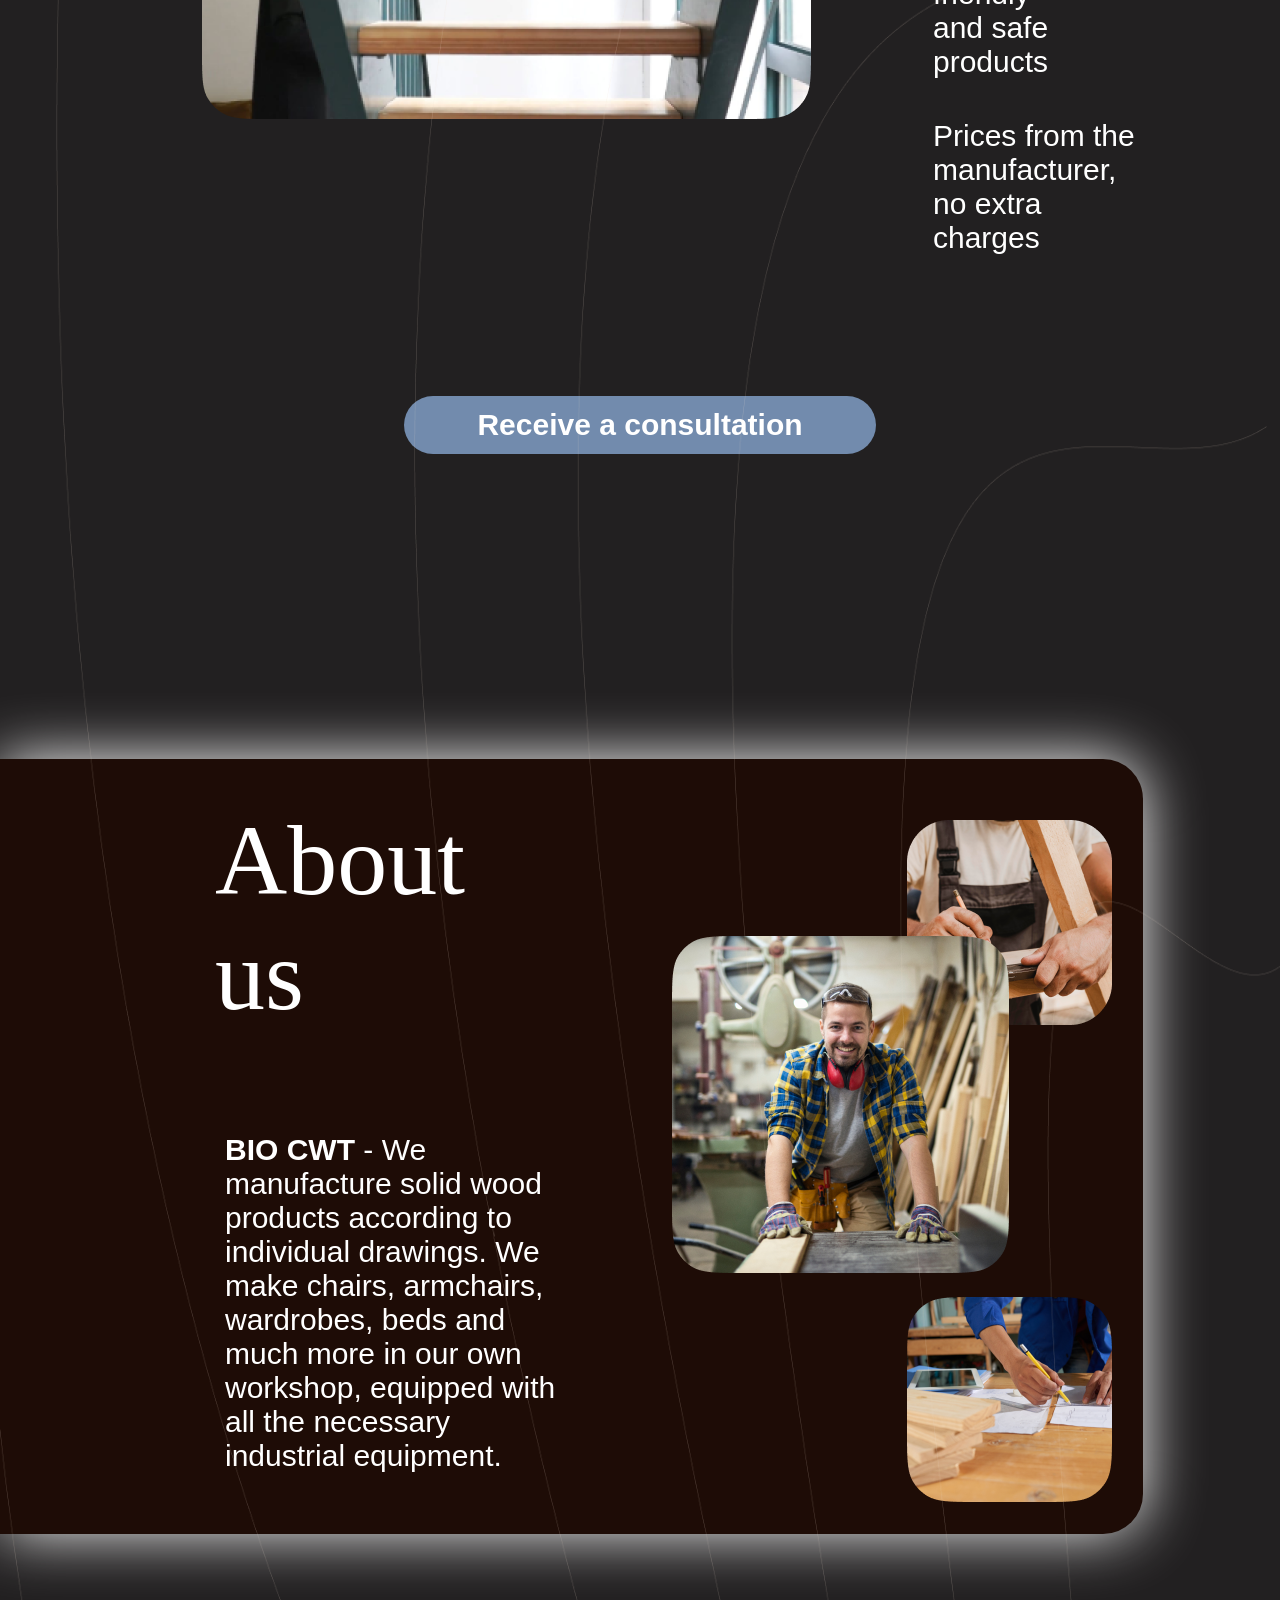
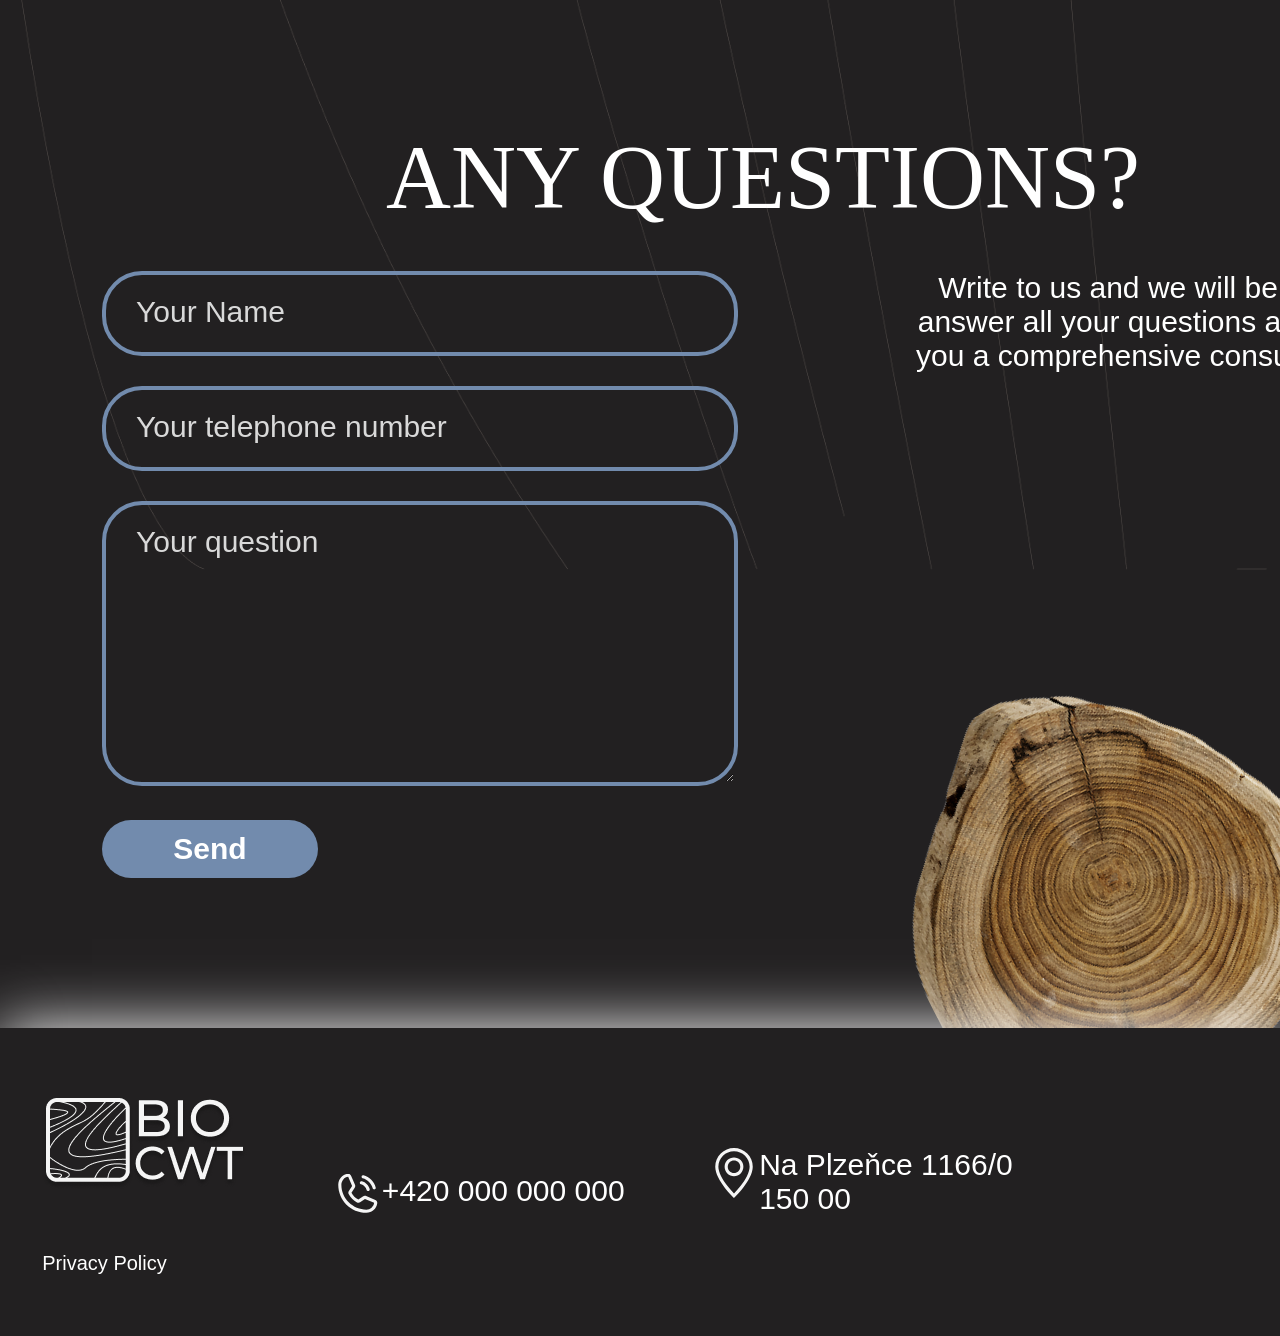
==== commit b4d56b1a: "Figma-WebDesing" ====
--- a/Ferhat kuş-figma/index.html
+++ b/Ferhat kuş-figma/index.html
@@ -6,15 +6,12 @@
     <title>Home</title>
     <link rel="stylesheet" href="css/style.css" />
     <link rel="stylesheet" href="css/all.css" />
-    <!-- <link rel="preload" href="subset-KyivTypeSans-Medium-.woff2" as="font" type="font/woff2" crossorigin/> -->
+    <link rel="preload" href="subset-KyivTypeSans-Medium-.woff2" as="font" type="font/woff2" crossorigin/>
     <link rel="preconnect" href="https://fonts.gstatic.com" crossorigin />
     <link href="https://fonts.googleapis.com/css2?family=Montserrat:wght@500&display=swap" rel="stylesheet"/>
   </head>
   <body>
-    <!-- Vector.img -->
-    <div>
-      <img class="vector" src="images/Vector.png" alt="vector" />
-    </div>
+   
     <!-- üst -->
     <div class="nav">
       <!-- Navbar -->
@@ -54,189 +51,194 @@
         </div>
       </div>
     </div>
-    <!-- THE WOOD WE WORK WITH -->
-    <div class="THE-WOOD-WE-WORK-WITH">
-      <div class="THE-WOOD-WE-WORK-WITH-text">
-        <h1>THE WOOD WE WORK WITH</h1>
-      </div>
-      <div class="THE-WOOD-WE-WORK-WITHcart">
-        <div class="cart-Oac">
-          <img src="images/cart-1.png" alt="" />
-          <strong><h6>Oak</h6></strong>
-          <p>
-            <i
-              class="fa-solid fa-check"
-              style="color: #ffc099; margin-right: 10px"
-            ></i
-            >Durability
-          </p>
-          <br />
-          <p>
-            <i
-              class="fa-solid fa-check"
-              style="color: #ffc099; margin-right: 10px"
-            ></i
-            >Beautiful texture
-          </p>
-          <br />
-          <p>
-            <i
-              class="fa-solid fa-check"
-              style="color: #ffc099; margin-right: 10px"
-            ></i
-            >Water resistance
-          </p>
-          <br />
-          <p>
-            <i
-              class="fa-solid fa-xmark"
-              style="color: #ffc099; margin-right: 10px"
-            ></i
-            >Expensive
-          </p>
-        </div>
-        <div class="cart-Buk">
-          <img src="images/cart-2.png" alt="" />
-          <strong><h6>Buk</h6></strong>
-          <p>
-            <i
-              class="fa-solid fa-check"
-              style="color: #ffc099; margin-right: 10px"
-            ></i
-            >Durability
-          </p>
-          <br />
-          <p>
-            <i
-              class="fa-solid fa-xmark"
-              style="color: #ffc099; margin-right: 10px"
-            ></i
-            >Hard to handle
-          </p>
-        </div>
-        <div class="cart-Ash">
-          <img src="images/cart-3.png" alt="" />
-          <strong><h6>Ash</h6></strong>
-          <p>
-            <i
-              class="fa-solid fa-check"
-              style="color: #ffc099; margin-right: 10px"
-            ></i
-            >Durability
-          </p>
-          <br />
-          <p>
-            <i
-              class="fa-solid fa-xmark"
-              style="color: #ffc099; margin-right: 10px"
-            ></i
-            >Hard to handle
-          </p>
-        </div>
-      </div>
-    </div>
-    <!-- Slider -->
-    <div class="ourwork" >
-      <div class="ourwork-text"><h1>OUR WORK</h1></div>
-      <div class="silder-container">
-        <div>
-          <div class="back">
-            <button id="prev"><i class="fa-solid fa-arrow-left" style="background: transparent;"></i></button>
-          </div>
-          <div class="slider" id="Gallery">
-            <div class="slide active"></div>
-            <div class="slide"></div>
-            <div class="slide"></div>
-          </div>
-          <div class="indicators">
-            <button id="next"><i class="fa-solid fa-arrow-right"></i></button>
-          </div>
-        </div>
-        <div class="dots">
-          <span class="dot" onclick="goToSlide(0)"></span>
-          <span class="dot" onclick="goToSlide(1)"></span>
-          <span class="dot" onclick="goToSlide(2)"></span>
-        </div>
-      </div>
-    </div>
-    <!-- acıklama -->
-    <div class="aciklamabody">
-      <div class="aciklama-text">
-        <h1>ADVANTAGES <br />WORKING WITH US</h1>
-      </div>
-      <div class="aciklama">
-        <div class="aciklama-img">
-          <img src="images/video.png" alt="" />
-        </div>
-        <div class="aciklama-yazi">
-          <p>
-            In-house carpentry <br />
-            production
-          </p>
-          <p>
-            We only treat wood with <br />
-            environmentally friendly <br />
-            and safe products
-          </p>
-          <p>Prices from the manufacturer, no extra charges</p>
-        </div>
-      </div>
-      <div class="aciklama-btn">
-        <button>Receive a consultation</button>
-      </div>
-    </div>
-    <!-- altmenuscreen -->
-    <div class="altmenuscreen" id="about">
-      <div class="alt-menu">
-        <div class="alt-menu-text">
-          <h1>About us</h1>
-          <p>
-            <strong>BIO CWT </strong>- We manufacture solid wood products
-            according to individual drawings. We make chairs, armchairs,
-            wardrobes, beds and much more in our own workshop, equipped with all
-            the necessary industrial equipment.
-          </p>
-        </div>
-        <div class="alt-menu-img">
-          <img class="menu-img-2" src="images/about-2.png" alt="" />
-          <div class="menu-img-1">
-            <img src="images/about-1.png" alt="" />
-          </div>
-          <div class="menu-img-3">
-            <img src="images/about-3.png" alt="" />
-          </div>
-        </div>
-      </div>
-    </div>
-    <!-- Sorular -->
-    <div class="ANY-QUESTIONS" id="Pricesforservices">
-      <div class="questions-title"><h1>ANY QUESTIONS?</h1></div>
-      <div class="questions-contents">
-        <div class="questions-input">
-          <input type="text" placeholder="Your Name" />
-          <br />
-          <input type="number" placeholder="Your telephone number"/>
-          <br />
-          <input 
-            type="text"
-            placeholder="Your question"
-            style="height: 257px;"
-          />
-          <br />
-          <button>Send</button>
-        </div>
-        <div class="questions-text">
-          <p>
-            Write to us and we will be sure to <br />answer all your questions
-            and give <br />
-            you a comprehensive consultation.
-          </p>
-          <div class="questions-text-img">
-            <img
-              src="images/kütük.png"
-              style="background-color: rgba(255, 255, 255, 0)"
-              alt=""
-            />
+    <!-- Vector.img -->
+    <div style="overflow: hidden;"> 
+      <img class="vector" src="images/Vector.png" alt="vector" />
+      <!-- THE WOOD WE WORK WITH -->
+      <div class="THE-WOOD-WE-WORK-WITH">
+        <div class="THE-WOOD-WE-WORK-WITH-text">
+          <h1>THE WOOD WE WORK WITH</h1>
+        </div>
+        <div class="THE-WOOD-WE-WORK-WITHcart">
+          <div class="cart-Oac">
+            <img src="images/cart-1.png" alt="" />
+            <strong><h6>Oak</h6></strong>
+            <p>
+              <i
+                class="fa-solid fa-check"
+                style="color: #ffc099; margin-right: 10px"
+              ></i
+              >Durability
+            </p>
+            <br />
+            <p>
+              <i
+                class="fa-solid fa-check"
+                style="color: #ffc099; margin-right: 10px"
+              ></i
+              >Beautiful texture
+            </p>
+            <br />
+            <p>
+              <i
+                class="fa-solid fa-check"
+                style="color: #ffc099; margin-right: 10px"
+              ></i
+              >Water resistance
+            </p>
+            <br />
+            <p>
+              <i
+                class="fa-solid fa-xmark"
+                style="color: #ffc099; margin-right: 10px"
+              ></i
+              >Expensive
+            </p>
+          </div>
+          <div class="cart-Buk">
+            <img src="images/cart-2.png" alt="" />
+            <strong><h6>Buk</h6></strong>
+            <p>
+              <i
+                class="fa-solid fa-check"
+                style="color: #ffc099; margin-right: 10px"
+              ></i
+              >Durability
+            </p>
+            <br />
+            <p>
+              <i
+                class="fa-solid fa-xmark"
+                style="color: #ffc099; margin-right: 10px"
+              ></i
+              >Hard to handle
+            </p>
+          </div>
+          <div class="cart-Ash">
+            <img src="images/cart-3.png" alt="" />
+            <strong><h6>Ash</h6></strong>
+            <p>
+              <i
+                class="fa-solid fa-check"
+                style="color: #ffc099; margin-right: 10px"
+              ></i
+              >Durability
+            </p>
+            <br />
+            <p>
+              <i
+                class="fa-solid fa-xmark"
+                style="color: #ffc099; margin-right: 10px"
+              ></i
+              >Hard to handle
+            </p>
+          </div>
+        </div>
+      </div>
+      <!-- Slider -->
+      <div class="ourwork" >
+        <div class="ourwork-text"><h1>OUR WORK</h1></div>
+        <div class="silder-container">
+          <div>
+            <div class="back">
+              <button id="prev"><i class="fa-solid fa-arrow-left" style="background: transparent;"></i></button>
+            </div>
+            <div class="slider" id="Gallery">
+              <div class="slide active"></div>
+              <div class="slide"></div>
+              <div class="slide"></div>
+            </div>
+            <div class="indicators">
+              <button id="next"><i class="fa-solid fa-arrow-right"></i></button>
+            </div>
+          </div>
+          <div class="dots">
+            <span class="dot" onclick="goToSlide(0)"></span>
+            <span class="dot" onclick="goToSlide(1)"></span>
+            <span class="dot" onclick="goToSlide(2)"></span>
+          </div>
+        </div>
+      </div>
+      <!-- acıklama -->
+      <div class="aciklamabody">
+        <div class="aciklama-text">
+          <h1>ADVANTAGES <br />WORKING WITH US</h1>
+        </div>
+        <div class="aciklama">
+          <div class="aciklama-img">
+            <img src="images/video.png" alt="" />
+          </div>
+          <div class="aciklama-yazi">
+            <p>
+              In-house carpentry <br />
+              production
+            </p>
+            <p>
+              We only treat wood with <br />
+              environmentally friendly <br />
+              and safe products
+            </p>
+            <p>Prices from the manufacturer, no extra charges</p>
+          </div>
+        </div>
+        <div class="aciklama-btn">
+          <button>Receive a consultation</button>
+        </div>
+      </div>
+      <!-- altmenuscreen -->
+      <div class="altmenuscreen" id="about">
+        <div class="alt-menu">
+          <div class="alt-menu-text">
+            <h1>About us</h1>
+            <p>
+              <strong>BIO CWT </strong>- We manufacture solid wood products
+              according to individual drawings. We make chairs, armchairs,
+              wardrobes, beds and much more in our own workshop, equipped with all
+              the necessary industrial equipment.
+            </p>
+          </div>
+          <div class="alt-menu-img">
+            <img class="menu-img-2" src="images/about-2.png" alt="" />
+            <div class="menu-img-1">
+              <img src="images/about-1.png" alt="" />
+            </div>
+            <div class="menu-img-3">
+              <img src="images/about-3.png" alt="" />
+            </div>
+          </div>
+        </div>
+      </div>
+      <!-- Sorular -->
+      <div class="ANY-QUESTIONS" id="Pricesforservices">
+        <div class="questions-title"><h1>ANY QUESTIONS?</h1></div>
+        <div class="questions-contents">
+          <div class="questions-input">
+            <input type="text" class="input" placeholder="Your Name" maxlength="38"/>
+            <br />
+            <input type="number" class="input" placeholder="Your telephone number"/>
+            <br />
+            <textarea 
+              class="input"
+              type="text"
+              placeholder="Your question"
+              style="height: 257px; padding-top: 20px;"
+            ></textarea>
+            <br />
+            <button>Send</button>
+          </div>
+          <div class="questions-text">
+            <p>
+              Write to us and we will be sure to <br />answer all your questions
+              and give <br />
+              you a comprehensive consultation.
+            </p>
+            <div class="questions-text-img">
+              <img
+                src="images/kütük.png"
+                style="background-color: rgba(255, 255, 255, 0)"
+                alt=""
+              />
+            </div>
           </div>
         </div>
       </div>
--- a/Ferhat kuş-figma/css/style.css
+++ b/Ferhat kuş-figma/css/style.css
@@ -1,9 +1,9 @@
-/* @font-face {
+@font-face {
     font-family: 'KyivType Sans Medium';
-    src: url('subset-KyivTypeSans-Medium-.woff2') format('woff2'),
-        url('subset-KyivTypeSans-Medium-.woff') format('woff');
+    src: url('/font-family/subset-KyivTypeSans-Medium-.woff2') format('woff2'),
+        url('/font-family/subset-KyivTypeSans-Medium-.woff') format('woff');
     font-weight: 400;
-} */
+}
 * {
     margin: 0;
     padding: 0;
@@ -18,7 +18,7 @@
     position: absolute;
     z-index: 99;
     width: 100%;
-    height: 6980px;
+    height: 6970px;
     top: 0;
     left: 0;
     background: transparent;
@@ -582,7 +582,7 @@
     
 }
 
-.questions-input input[type=text] {
+.questions-input .input {
     background: transparent;
     padding-left: 30px;
     margin-bottom: 30px;
@@ -598,7 +598,6 @@
 }
 
 .questions-input input[type="number"]{
-    -moz-appearance: textfield;
     background: transparent;
     padding-left: 30px;
     margin-bottom: 30px;
